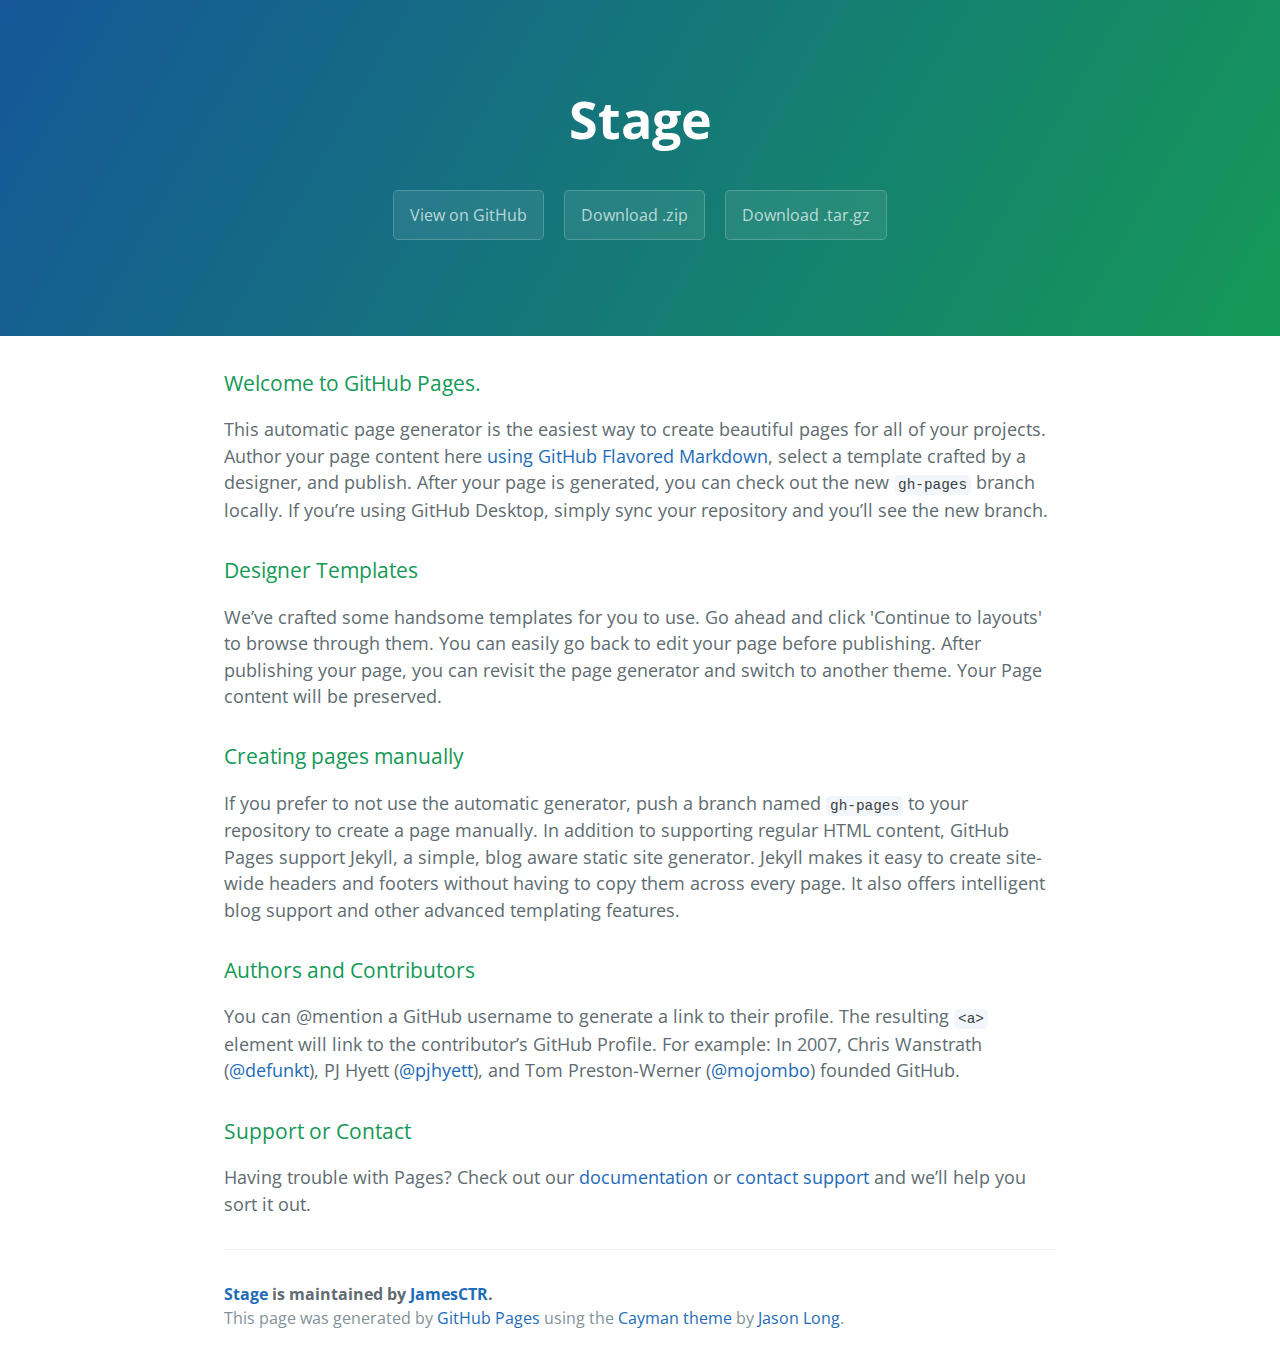
==== index.html @ bf19dbb0 "Create gh-pages branch via GitHub" ====
<!DOCTYPE html>
<html lang="en-us">
  <head>
    <meta charset="UTF-8">
    <title>Stage by JamesCTR</title>
    <meta name="viewport" content="width=device-width, initial-scale=1">
    <link rel="stylesheet" type="text/css" href="stylesheets/normalize.css" media="screen">
    <link href='https://fonts.googleapis.com/css?family=Open+Sans:400,700' rel='stylesheet' type='text/css'>
    <link rel="stylesheet" type="text/css" href="stylesheets/stylesheet.css" media="screen">
    <link rel="stylesheet" type="text/css" href="stylesheets/github-light.css" media="screen">
  </head>
  <body>
    <section class="page-header">
      <h1 class="project-name">Stage</h1>
      <h2 class="project-tagline"></h2>
      <a href="https://github.com/JamesCTR/Stage" class="btn">View on GitHub</a>
      <a href="https://github.com/JamesCTR/Stage/zipball/master" class="btn">Download .zip</a>
      <a href="https://github.com/JamesCTR/Stage/tarball/master" class="btn">Download .tar.gz</a>
    </section>

    <section class="main-content">
      <h3>
<a id="welcome-to-github-pages" class="anchor" href="#welcome-to-github-pages" aria-hidden="true"><span aria-hidden="true" class="octicon octicon-link"></span></a>Welcome to GitHub Pages.</h3>

<p>This automatic page generator is the easiest way to create beautiful pages for all of your projects. Author your page content here <a href="https://guides.github.com/features/mastering-markdown/">using GitHub Flavored Markdown</a>, select a template crafted by a designer, and publish. After your page is generated, you can check out the new <code>gh-pages</code> branch locally. If you’re using GitHub Desktop, simply sync your repository and you’ll see the new branch.</p>

<h3>
<a id="designer-templates" class="anchor" href="#designer-templates" aria-hidden="true"><span aria-hidden="true" class="octicon octicon-link"></span></a>Designer Templates</h3>

<p>We’ve crafted some handsome templates for you to use. Go ahead and click 'Continue to layouts' to browse through them. You can easily go back to edit your page before publishing. After publishing your page, you can revisit the page generator and switch to another theme. Your Page content will be preserved.</p>

<h3>
<a id="creating-pages-manually" class="anchor" href="#creating-pages-manually" aria-hidden="true"><span aria-hidden="true" class="octicon octicon-link"></span></a>Creating pages manually</h3>

<p>If you prefer to not use the automatic generator, push a branch named <code>gh-pages</code> to your repository to create a page manually. In addition to supporting regular HTML content, GitHub Pages support Jekyll, a simple, blog aware static site generator. Jekyll makes it easy to create site-wide headers and footers without having to copy them across every page. It also offers intelligent blog support and other advanced templating features.</p>

<h3>
<a id="authors-and-contributors" class="anchor" href="#authors-and-contributors" aria-hidden="true"><span aria-hidden="true" class="octicon octicon-link"></span></a>Authors and Contributors</h3>

<p>You can @mention a GitHub username to generate a link to their profile. The resulting <code>&lt;a&gt;</code> element will link to the contributor’s GitHub Profile. For example: In 2007, Chris Wanstrath (<a href="https://github.com/defunkt" class="user-mention">@defunkt</a>), PJ Hyett (<a href="https://github.com/pjhyett" class="user-mention">@pjhyett</a>), and Tom Preston-Werner (<a href="https://github.com/mojombo" class="user-mention">@mojombo</a>) founded GitHub.</p>

<h3>
<a id="support-or-contact" class="anchor" href="#support-or-contact" aria-hidden="true"><span aria-hidden="true" class="octicon octicon-link"></span></a>Support or Contact</h3>

<p>Having trouble with Pages? Check out our <a href="https://help.github.com/pages">documentation</a> or <a href="https://github.com/contact">contact support</a> and we’ll help you sort it out.</p>

      <footer class="site-footer">
        <span class="site-footer-owner"><a href="https://github.com/JamesCTR/Stage">Stage</a> is maintained by <a href="https://github.com/JamesCTR">JamesCTR</a>.</span>

        <span class="site-footer-credits">This page was generated by <a href="https://pages.github.com">GitHub Pages</a> using the <a href="https://github.com/jasonlong/cayman-theme">Cayman theme</a> by <a href="https://twitter.com/jasonlong">Jason Long</a>.</span>
      </footer>

    </section>

  
  </body>
</html>
---- stylesheets/stylesheet.css ----
* {
  box-sizing: border-box; }

body {
  padding: 0;
  margin: 0;
  font-family: "Open Sans", "Helvetica Neue", Helvetica, Arial, sans-serif;
  font-size: 16px;
  line-height: 1.5;
  color: #606c71; }

a {
  color: #1e6bb8;
  text-decoration: none; }
  a:hover {
    text-decoration: underline; }

.btn {
  display: inline-block;
  margin-bottom: 1rem;
  color: rgba(255, 255, 255, 0.7);
  background-color: rgba(255, 255, 255, 0.08);
  border-color: rgba(255, 255, 255, 0.2);
  border-style: solid;
  border-width: 1px;
  border-radius: 0.3rem;
  transition: color 0.2s, background-color 0.2s, border-color 0.2s; }
  .btn + .btn {
    margin-left: 1rem; }

.btn:hover {
  color: rgba(255, 255, 255, 0.8);
  text-decoration: none;
  background-color: rgba(255, 255, 255, 0.2);
  border-color: rgba(255, 255, 255, 0.3); }

@media screen and (min-width: 64em) {
  .btn {
    padding: 0.75rem 1rem; } }

@media screen and (min-width: 42em) and (max-width: 64em) {
  .btn {
    padding: 0.6rem 0.9rem;
    font-size: 0.9rem; } }

@media screen and (max-width: 42em) {
  .btn {
    display: block;
    width: 100%;
    padding: 0.75rem;
    font-size: 0.9rem; }
    .btn + .btn {
      margin-top: 1rem;
      margin-left: 0; } }

.page-header {
  color: #fff;
  text-align: center;
  background-color: #159957;
  background-image: linear-gradient(120deg, #155799, #159957); }

@media screen and (min-width: 64em) {
  .page-header {
    padding: 5rem 6rem; } }

@media screen and (min-width: 42em) and (max-width: 64em) {
  .page-header {
    padding: 3rem 4rem; } }

@media screen and (max-width: 42em) {
  .page-header {
    padding: 2rem 1rem; } }

.project-name {
  margin-top: 0;
  margin-bottom: 0.1rem; }

@media screen and (min-width: 64em) {
  .project-name {
    font-size: 3.25rem; } }

@media screen and (min-width: 42em) and (max-width: 64em) {
  .project-name {
    font-size: 2.25rem; } }

@media screen and (max-width: 42em) {
  .project-name {
    font-size: 1.75rem; } }

.project-tagline {
  margin-bottom: 2rem;
  font-weight: normal;
  opacity: 0.7; }

@media screen and (min-width: 64em) {
  .project-tagline {
    font-size: 1.25rem; } }

@media screen and (min-width: 42em) and (max-width: 64em) {
  .project-tagline {
    font-size: 1.15rem; } }

@media screen and (max-width: 42em) {
  .project-tagline {
    font-size: 1rem; } }

.main-content :first-child {
  margin-top: 0; }
.main-content img {
  max-width: 100%; }
.main-content h1, .main-content h2, .main-content h3, .main-content h4, .main-content h5, .main-content h6 {
  margin-top: 2rem;
  margin-bottom: 1rem;
  font-weight: normal;
  color: #159957; }
.main-content p {
  margin-bottom: 1em; }
.main-content code {
  padding: 2px 4px;
  font-family: Consolas, "Liberation Mono", Menlo, Courier, monospace;
  font-size: 0.9rem;
  color: #383e41;
  background-color: #f3f6fa;
  border-radius: 0.3rem; }
.main-content pre {
  padding: 0.8rem;
  margin-top: 0;
  margin-bottom: 1rem;
  font: 1rem Consolas, "Liberation Mono", Menlo, Courier, monospace;
  color: #567482;
  word-wrap: normal;
  background-color: #f3f6fa;
  border: solid 1px #dce6f0;
  border-radius: 0.3rem; }
  .main-content pre > code {
    padding: 0;
    margin: 0;
    font-size: 0.9rem;
    color: #567482;
    word-break: normal;
    white-space: pre;
    background: transparent;
    border: 0; }
.main-content .highlight {
  margin-bottom: 1rem; }
  .main-content .highlight pre {
    margin-bottom: 0;
    word-break: normal; }
.main-content .highlight pre, .main-content pre {
  padding: 0.8rem;
  overflow: auto;
  font-size: 0.9rem;
  line-height: 1.45;
  border-radius: 0.3rem; }
.main-content pre code, .main-content pre tt {
  display: inline;
  max-width: initial;
  padding: 0;
  margin: 0;
  overflow: initial;
  line-height: inherit;
  word-wrap: normal;
  background-color: transparent;
  border: 0; }
  .main-content pre code:before, .main-content pre code:after, .main-content pre tt:before, .main-content pre tt:after {
    content: normal; }
.main-content ul, .main-content ol {
  margin-top: 0; }
.main-content blockquote {
  padding: 0 1rem;
  margin-left: 0;
  color: #819198;
  border-left: 0.3rem solid #dce6f0; }
  .main-content blockquote > :first-child {
    margin-top: 0; }
  .main-content blockquote > :last-child {
    margin-bottom: 0; }
.main-content table {
  display: block;
  width: 100%;
  overflow: auto;
  word-break: normal;
  word-break: keep-all; }
  .main-content table th {
    font-weight: bold; }
  .main-content table th, .main-content table td {
    padding: 0.5rem 1rem;
    border: 1px solid #e9ebec; }
.main-content dl {
  padding: 0; }
  .main-content dl dt {
    padding: 0;
    margin-top: 1rem;
    font-size: 1rem;
    font-weight: bold; }
  .main-content dl dd {
    padding: 0;
    margin-bottom: 1rem; }
.main-content hr {
  height: 2px;
  padding: 0;
  margin: 1rem 0;
  background-color: #eff0f1;
  border: 0; }

@media screen and (min-width: 64em) {
  .main-content {
    max-width: 64rem;
    padding: 2rem 6rem;
    margin: 0 auto;
    font-size: 1.1rem; } }

@media screen and (min-width: 42em) and (max-width: 64em) {
  .main-content {
    padding: 2rem 4rem;
    font-size: 1.1rem; } }

@media screen and (max-width: 42em) {
  .main-content {
    padding: 2rem 1rem;
    font-size: 1rem; } }

.site-footer {
  padding-top: 2rem;
  margin-top: 2rem;
  border-top: solid 1px #eff0f1; }

.site-footer-owner {
  display: block;
  font-weight: bold; }

.site-footer-credits {
  color: #819198; }

@media screen and (min-width: 64em) {
  .site-footer {
    font-size: 1rem; } }

@media screen and (min-width: 42em) and (max-width: 64em) {
  .site-footer {
    font-size: 1rem; } }

@media screen and (max-width: 42em) {
  .site-footer {
    font-size: 0.9rem; } }
---- stylesheets/github-light.css ----
/*
The MIT License (MIT)

Copyright (c) 2016 GitHub, Inc.

Permission is hereby granted, free of charge, to any person obtaining a copy
of this software and associated documentation files (the "Software"), to deal
in the Software without restriction, including without limitation the rights
to use, copy, modify, merge, publish, distribute, sublicense, and/or sell
copies of the Software, and to permit persons to whom the Software is
furnished to do so, subject to the following conditions:

The above copyright notice and this permission notice shall be included in all
copies or substantial portions of the Software.

THE SOFTWARE IS PROVIDED "AS IS", WITHOUT WARRANTY OF ANY KIND, EXPRESS OR
IMPLIED, INCLUDING BUT NOT LIMITED TO THE WARRANTIES OF MERCHANTABILITY,
FITNESS FOR A PARTICULAR PURPOSE AND NONINFRINGEMENT. IN NO EVENT SHALL THE
AUTHORS OR COPYRIGHT HOLDERS BE LIABLE FOR ANY CLAIM, DAMAGES OR OTHER
LIABILITY, WHETHER IN AN ACTION OF CONTRACT, TORT OR OTHERWISE, ARISING FROM,
OUT OF OR IN CONNECTION WITH THE SOFTWARE OR THE USE OR OTHER DEALINGS IN THE
SOFTWARE.

*/

.pl-c /* comment */ {
  color: #969896;
}

.pl-c1 /* constant, variable.other.constant, support, meta.property-name, support.constant, support.variable, meta.module-reference, markup.raw, meta.diff.header */,
.pl-s .pl-v /* string variable */ {
  color: #0086b3;
}

.pl-e /* entity */,
.pl-en /* entity.name */ {
  color: #795da3;
}

.pl-smi /* variable.parameter.function, storage.modifier.package, storage.modifier.import, storage.type.java, variable.other */,
.pl-s .pl-s1 /* string source */ {
  color: #333;
}

.pl-ent /* entity.name.tag */ {
  color: #63a35c;
}

.pl-k /* keyword, storage, storage.type */ {
  color: #a71d5d;
}

.pl-s /* string */,
.pl-pds /* punctuation.definition.string, string.regexp.character-class */,
.pl-s .pl-pse .pl-s1 /* string punctuation.section.embedded source */,
.pl-sr /* string.regexp */,
.pl-sr .pl-cce /* string.regexp constant.character.escape */,
.pl-sr .pl-sre /* string.regexp source.ruby.embedded */,
.pl-sr .pl-sra /* string.regexp string.regexp.arbitrary-repitition */ {
  color: #183691;
}

.pl-v /* variable */ {
  color: #ed6a43;
}

.pl-id /* invalid.deprecated */ {
  color: #b52a1d;
}

.pl-ii /* invalid.illegal */ {
  color: #f8f8f8;
  background-color: #b52a1d;
}

.pl-sr .pl-cce /* string.regexp constant.character.escape */ {
  font-weight: bold;
  color: #63a35c;
}

.pl-ml /* markup.list */ {
  color: #693a17;
}

.pl-mh /* markup.heading */,
.pl-mh .pl-en /* markup.heading entity.name */,
.pl-ms /* meta.separator */ {
  font-weight: bold;
  color: #1d3e81;
}

.pl-mq /* markup.quote */ {
  color: #008080;
}

.pl-mi /* markup.italic */ {
  font-style: italic;
  color: #333;
}

.pl-mb /* markup.bold */ {
  font-weight: bold;
  color: #333;
}

.pl-md /* markup.deleted, meta.diff.header.from-file */ {
  color: #bd2c00;
  background-color: #ffecec;
}

.pl-mi1 /* markup.inserted, meta.diff.header.to-file */ {
  color: #55a532;
  background-color: #eaffea;
}

.pl-mdr /* meta.diff.range */ {
  font-weight: bold;
  color: #795da3;
}

.pl-mo /* meta.output */ {
  color: #1d3e81;
}
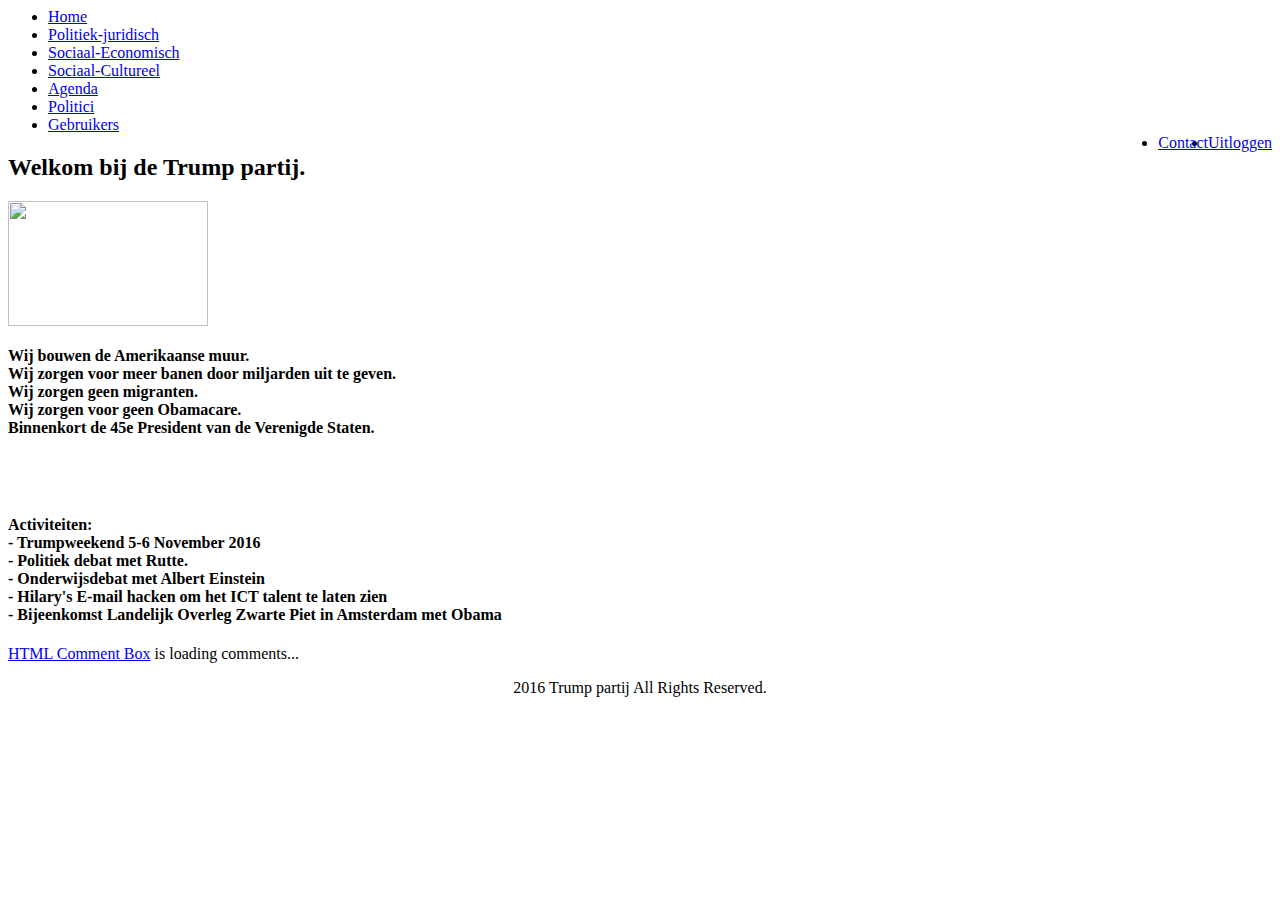
==== commit 2ff3f5fb: "Update index.html" ====
--- a/index.html
+++ b/index.html
@@ -1,57 +1,45 @@
-<!DOCTYPE html>
-<html lang="en-us">
-  <head>
-    <meta charset="UTF-8">
-    <title>Stage by JamesCTR</title>
-    <meta name="viewport" content="width=device-width, initial-scale=1">
-    <link rel="stylesheet" type="text/css" href="stylesheets/normalize.css" media="screen">
-    <link href='https://fonts.googleapis.com/css?family=Open+Sans:400,700' rel='stylesheet' type='text/css'>
-    <link rel="stylesheet" type="text/css" href="stylesheets/stylesheet.css" media="screen">
-    <link rel="stylesheet" type="text/css" href="stylesheets/github-light.css" media="screen">
-  </head>
-  <body>
-    <section class="page-header">
-      <h1 class="project-name">Stage</h1>
-      <h2 class="project-tagline"></h2>
-      <a href="https://github.com/JamesCTR/Stage" class="btn">View on GitHub</a>
-      <a href="https://github.com/JamesCTR/Stage/zipball/master" class="btn">Download .zip</a>
-      <a href="https://github.com/JamesCTR/Stage/tarball/master" class="btn">Download .tar.gz</a>
-    </section>
+<Doctype html>
+<html>
+<header>
+<ul>
+  <li><a href="Home.php">Home</a></li>
+  <li><a href="PJ.php">Politiek-juridisch</a></li>
+  <li><a href="SE.php">Sociaal-Economisch</a></li>
+  <li><a href="SC.php">Sociaal-Cultureel</a></li>
+  <li><a href="Agenda.php">Agenda</a></li>
+  <li><a href="Politici.php">Politici</a></li>
+  <li><a href="index.php">Gebruikers</a></li>
+  <li style="float:right"><a class="active" href="logout.php">Uitloggen</a></li>
+  <li style="float:right"><a class="active" href="contact.php">Contact</a></li>
+</ul>
+</header>
 
-    <section class="main-content">
-      <h3>
-<a id="welcome-to-github-pages" class="anchor" href="#welcome-to-github-pages" aria-hidden="true"><span aria-hidden="true" class="octicon octicon-link"></span></a>Welcome to GitHub Pages.</h3>
+<head>
 
-<p>This automatic page generator is the easiest way to create beautiful pages for all of your projects. Author your page content here <a href="https://guides.github.com/features/mastering-markdown/">using GitHub Flavored Markdown</a>, select a template crafted by a designer, and publish. After your page is generated, you can check out the new <code>gh-pages</code> branch locally. If you’re using GitHub Desktop, simply sync your repository and you’ll see the new branch.</p>
-
-<h3>
-<a id="designer-templates" class="anchor" href="#designer-templates" aria-hidden="true"><span aria-hidden="true" class="octicon octicon-link"></span></a>Designer Templates</h3>
-
-<p>We’ve crafted some handsome templates for you to use. Go ahead and click 'Continue to layouts' to browse through them. You can easily go back to edit your page before publishing. After publishing your page, you can revisit the page generator and switch to another theme. Your Page content will be preserved.</p>
-
-<h3>
-<a id="creating-pages-manually" class="anchor" href="#creating-pages-manually" aria-hidden="true"><span aria-hidden="true" class="octicon octicon-link"></span></a>Creating pages manually</h3>
-
-<p>If you prefer to not use the automatic generator, push a branch named <code>gh-pages</code> to your repository to create a page manually. In addition to supporting regular HTML content, GitHub Pages support Jekyll, a simple, blog aware static site generator. Jekyll makes it easy to create site-wide headers and footers without having to copy them across every page. It also offers intelligent blog support and other advanced templating features.</p>
-
-<h3>
-<a id="authors-and-contributors" class="anchor" href="#authors-and-contributors" aria-hidden="true"><span aria-hidden="true" class="octicon octicon-link"></span></a>Authors and Contributors</h3>
-
-<p>You can @mention a GitHub username to generate a link to their profile. The resulting <code>&lt;a&gt;</code> element will link to the contributor’s GitHub Profile. For example: In 2007, Chris Wanstrath (<a href="https://github.com/defunkt" class="user-mention">@defunkt</a>), PJ Hyett (<a href="https://github.com/pjhyett" class="user-mention">@pjhyett</a>), and Tom Preston-Werner (<a href="https://github.com/mojombo" class="user-mention">@mojombo</a>) founded GitHub.</p>
-
-<h3>
-<a id="support-or-contact" class="anchor" href="#support-or-contact" aria-hidden="true"><span aria-hidden="true" class="octicon octicon-link"></span></a>Support or Contact</h3>
-
-<p>Having trouble with Pages? Check out our <a href="https://help.github.com/pages">documentation</a> or <a href="https://github.com/contact">contact support</a> and we’ll help you sort it out.</p>
-
-      <footer class="site-footer">
-        <span class="site-footer-owner"><a href="https://github.com/JamesCTR/Stage">Stage</a> is maintained by <a href="https://github.com/JamesCTR">JamesCTR</a>.</span>
-
-        <span class="site-footer-credits">This page was generated by <a href="https://pages.github.com">GitHub Pages</a> using the <a href="https://github.com/jasonlong/cayman-theme">Cayman theme</a> by <a href="https://twitter.com/jasonlong">Jason Long</a>.</span>
-      </footer>
-
-    </section>
-
-  
-  </body>
+<title>Home - Trump partij</title>
+<div class="coverfront">
+    </div> 
+    <h2><B>Welkom bij de Trump partij.</h2></B>
+</head>
+<link rel="stylesheet" href="CSS.css">
+<body>
+<section id="Eagle">
+<div id="home">
+  <div id="images_hz">
+    <img src="trumplogo.jpg" width="200" height="125">
+  </div>
+                    <h4> Wij bouwen de Amerikaanse muur. <br>Wij zorgen voor meer banen door miljarden uit te geven.
+                    <br>Wij zorgen geen migranten.<br>Wij zorgen voor geen Obamacare.<br>Binnenkort de 45e President van de Verenigde Staten.</h4> 
+                    <br><br>
+                    <h4><b>Activiteiten:</b><br> - Trumpweekend 5-6 November 2016<br> - Politiek debat met Rutte.<br> - Onderwijsdebat met Albert Einstein<br>
+                    - Hilary's E-mail hacken om het ICT talent te laten zien<br>- Bijeenkomst Landelijk Overleg Zwarte Piet in Amsterdam met Obama<br>
+</div>
+</section>
+<!-- begin wwww.htmlcommentbox.com -->
+ <div id="HCB_comment_box"><a href="http://www.htmlcommentbox.com">HTML Comment Box</a> is loading comments...</div>
+ <link rel="stylesheet" type="CSS.css" href="//www.htmlcommentbox.com/static/skins/bootstrap/twitter-bootstrap.css?v=0" />
+ <script type="text/javascript" id="hcb"> /*<!--*/ if(!window.hcb_user){hcb_user={};} (function(){var s=document.createElement("script"), l=hcb_user.PAGE || (""+window.location).replace(/'/g,"%27"), h="//www.htmlcommentbox.com";s.setAttribute("type","text/javascript");s.setAttribute("src", h+"/jread?page="+encodeURIComponent(l).replace("+","%2B")+"&opts=16862&num=10&ts=1460551833796");if (typeof s!="undefined") document.getElementsByTagName("head")[0].appendChild(s);})(); /*-->*/ </script>
+<!-- end www.htmlcommentbox.com -->
+<div id="footer"><p><center>2016 Trump partij All Rights Reserved.</center></p></div>
+</body>
 </html>
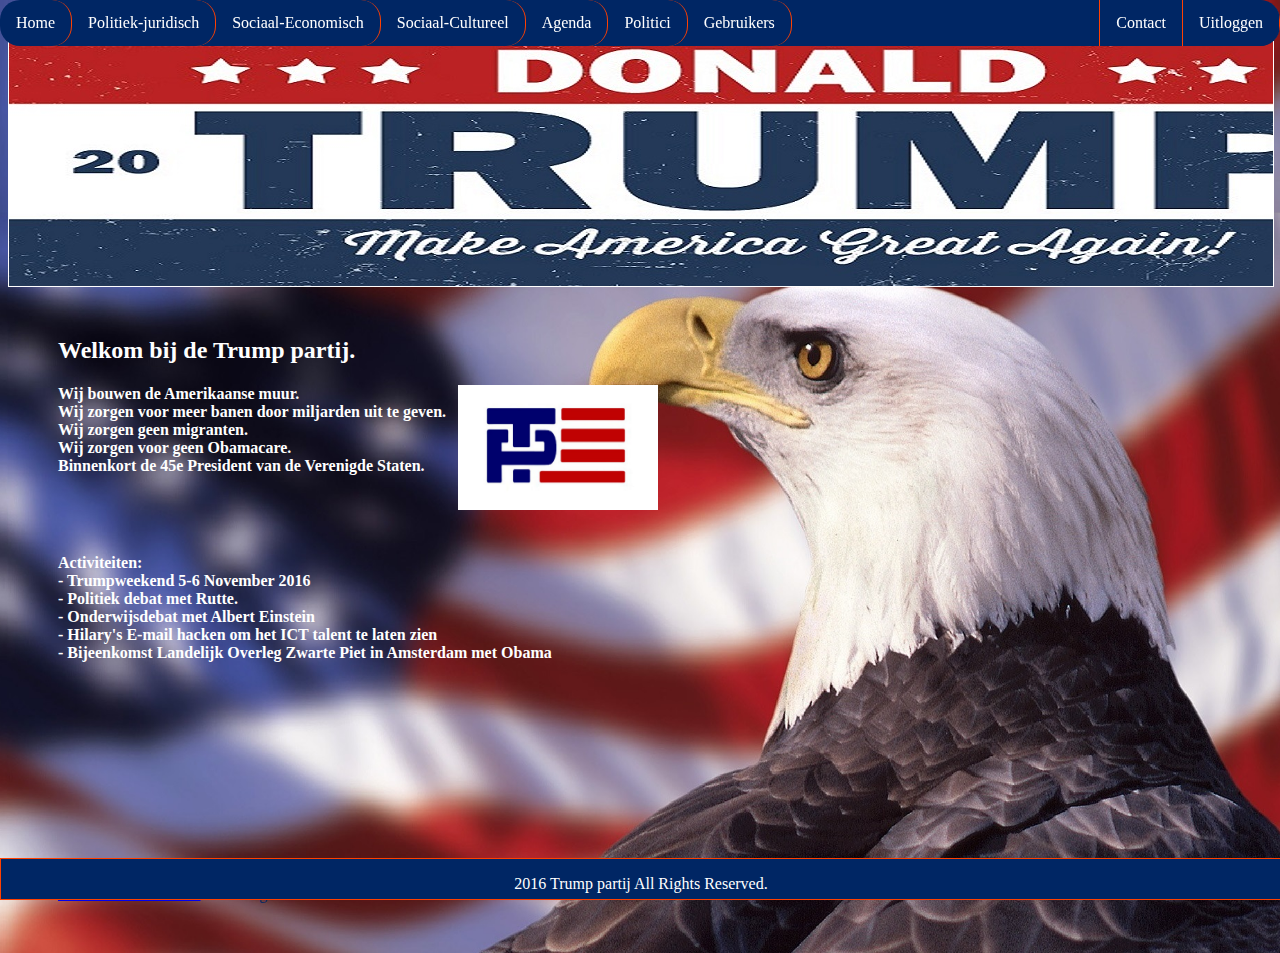
==== commit cffbf809: "Update index.html" ====
--- a/index.html
+++ b/index.html
@@ -3,7 +3,7 @@
 <header>
 <ul>
   <li><a href="Home.php">Home</a></li>
-  <li><a href="PJ.php">Politiek-juridisch</a></li>
+  <li><a href="PJ.html">Politiek-juridisch</a></li>
   <li><a href="SE.php">Sociaal-Economisch</a></li>
   <li><a href="SC.php">Sociaal-Cultureel</a></li>
   <li><a href="Agenda.php">Agenda</a></li>
--- a/CSS.css
+++ b/CSS.css
@@ -0,0 +1,156 @@
+.coverfront{
+    margin-top: 35px;
+    background-image:url("Trumpbanner2.jpg");  
+    background-repeat: no-repeat;
+    height: 250px;
+    width: 100%;
+    border: 1px solid white;
+}
+#PJ {
+    width:600px;
+    height:675px;
+    margin-left: 50px;
+    margin-bottom: 100px;
+    color:white;
+}
+#inlog {
+    width:600px;
+    height:800px;
+    margin-left: 50px;
+    color:white;
+}
+#home {
+    width:600px;
+    height:500px;
+    margin-left: 50px;
+    color:white;
+}
+#index {
+    width:600px;
+    height:600px;
+    margin-left: 50px;
+    background-color: transparent;
+}
+th {
+    background-color: transparent;
+    color: white;
+    border-collapse: collapse;
+    border: 1px solid #FF4000;
+}
+td {
+    background-color: transparent;
+    text-align: left;
+    border-collapse: collapse;
+    border: 1px solid #FF4000;
+}
+#admin {
+    width:600px;
+    height:100px;
+    margin-left: 50px;
+    color:white;
+}
+#reg {
+    width:600px;
+    height:50px;
+    margin-left: 50px;
+    color:white;
+}
+#footer {
+    position:fixed;
+    left:0px;
+    bottom:0px;
+    width:100%;
+    border: 1px solid #FF4000;
+    height:40px;   /* Height of the footer */
+    background:#002664;
+    color:white;
+}
+#images_hz img {
+float: right;
+}
+ul {
+    position: absolute; 
+    left: 0; 
+    right: 0; 
+    margin-left: auto;  
+    margin-right: auto;
+    list-style-type: none;
+    margin: 0;
+    padding: 0;
+    overflow: hidden;
+    background-color: #002664;
+	border-radius: 20px;
+    position: fixed;
+    top: 0;
+    width: 100%;
+}
+
+li {
+    float: left;
+	border-radius: 20px;
+}
+
+li a {
+    display: block;
+    color: white;
+    text-align: center;
+    padding: 14px 16px;
+    text-decoration: none;
+}
+
+li a:hover {
+	color: #FF4000;
+}
+.active {
+    background-color: #002664;
+    border-left: 1px solid #FF4000;
+}
+li {
+    border-right: 1px solid #FF4000;
+}
+
+li:last-child {
+    border-right: none;
+}
+body {
+    background-image: url("AmericanEagle2.jpg");
+	background-position: center;
+    background-repeat: no-repeat;
+    background-size: cover;
+}
+h2{
+	font-family: "Verdana";
+	color: white;
+    margin-right: 50%;
+    margin-left: 50px;
+    margin-top: 50px;
+}
+h3{
+    text-align: center;
+}
+h4{
+    color:white;
+}
+#HCB_comment_box{
+	color: #002664;
+	margin-left: 50px;
+    margin-bottom: 50px;
+	width: 600px;
+}
+.table { 
+    background-color: #002664;
+	color: White;
+	margin: 10px;
+}
+#gegevens{
+    margin-top: 100px;
+    margin-left: 50px;
+    color: White;
+}
+#map{
+    width:600px;
+    height:700px;
+    margin-left: 50px;
+    margin-bottom: 70px;
+    color: white;
+}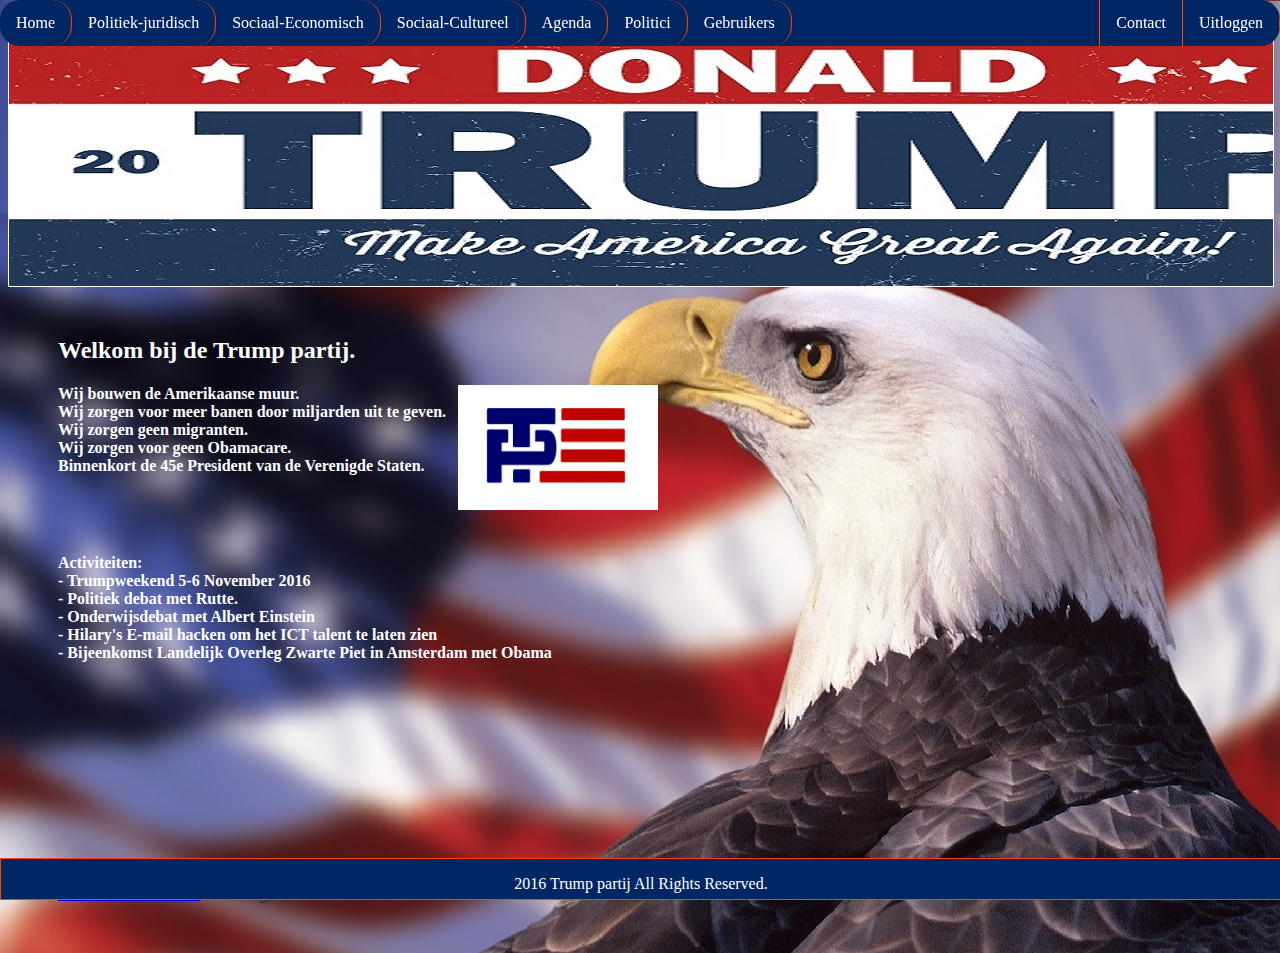
==== commit 5bc2839d: "Update index.html" ====
--- a/index.html
+++ b/index.html
@@ -2,15 +2,15 @@
 <html>
 <header>
 <ul>
-  <li><a href="Home.php">Home</a></li>
+  <li><a href="Home.html">Home</a></li>
   <li><a href="PJ.html">Politiek-juridisch</a></li>
-  <li><a href="SE.php">Sociaal-Economisch</a></li>
-  <li><a href="SC.php">Sociaal-Cultureel</a></li>
-  <li><a href="Agenda.php">Agenda</a></li>
-  <li><a href="Politici.php">Politici</a></li>
-  <li><a href="index.php">Gebruikers</a></li>
+  <li><a href="SE.html">Sociaal-Economisch</a></li>
+  <li><a href="SC.html">Sociaal-Cultureel</a></li>
+  <li><a href="Agenda.html">Agenda</a></li>
+  <li><a href="Politici.html">Politici</a></li>
+  <li><a href="gebruikers.html">Gebruikers</a></li>
   <li style="float:right"><a class="active" href="logout.php">Uitloggen</a></li>
-  <li style="float:right"><a class="active" href="contact.php">Contact</a></li>
+  <li style="float:right"><a class="active" href="contact.html">Contact</a></li>
 </ul>
 </header>
 
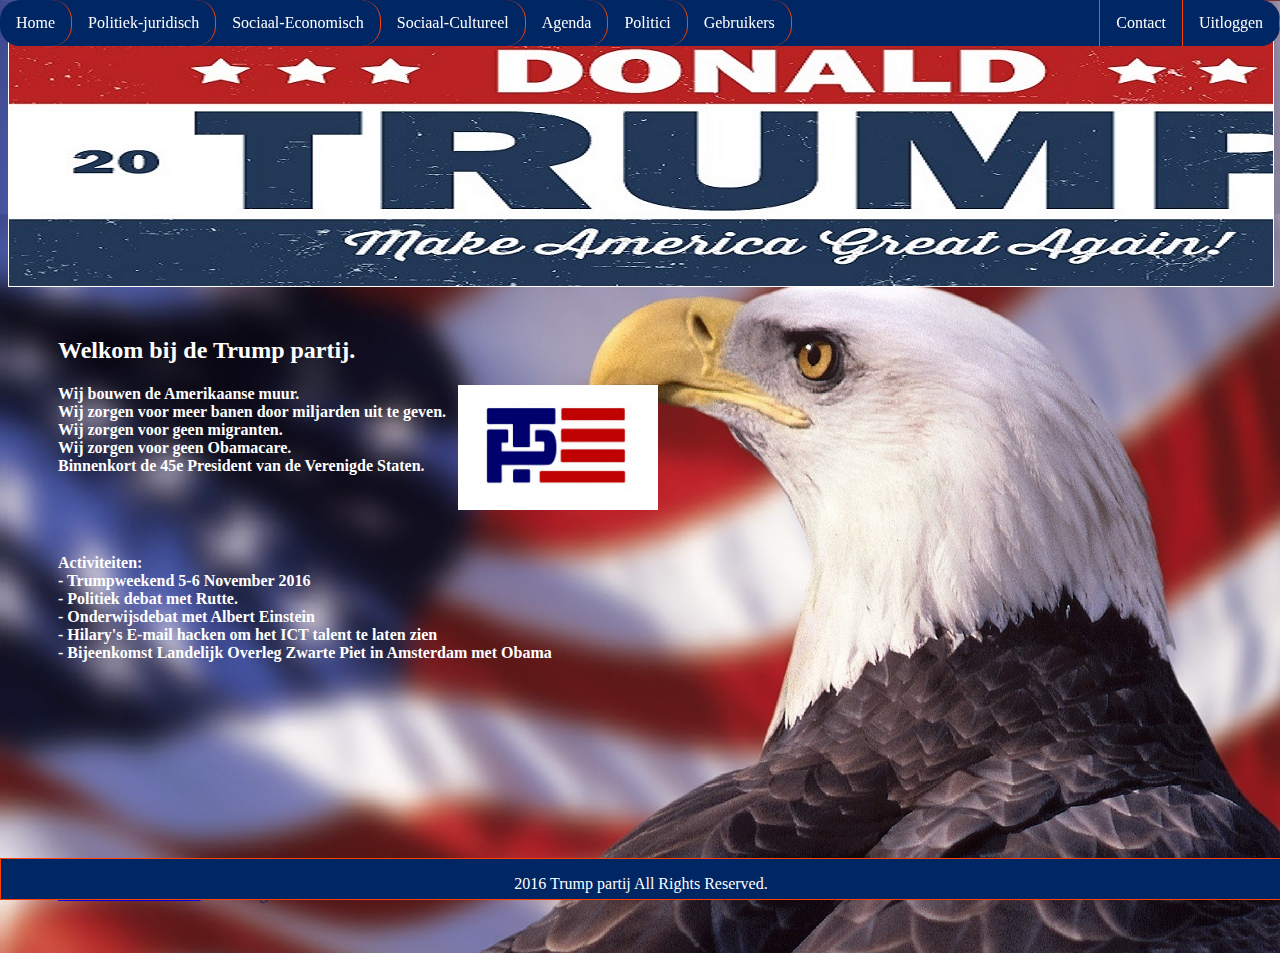
==== commit 28f29a18: "Update index.html" ====
--- a/index.html
+++ b/index.html
@@ -29,7 +29,7 @@
     <img src="trumplogo.jpg" width="200" height="125">
   </div>
                     <h4> Wij bouwen de Amerikaanse muur. <br>Wij zorgen voor meer banen door miljarden uit te geven.
-                    <br>Wij zorgen geen migranten.<br>Wij zorgen voor geen Obamacare.<br>Binnenkort de 45e President van de Verenigde Staten.</h4> 
+                    <br>Wij zorgen voor geen migranten.<br>Wij zorgen voor geen Obamacare.<br>Binnenkort de 45e President van de Verenigde Staten.</h4> 
                     <br><br>
                     <h4><b>Activiteiten:</b><br> - Trumpweekend 5-6 November 2016<br> - Politiek debat met Rutte.<br> - Onderwijsdebat met Albert Einstein<br>
                     - Hilary's E-mail hacken om het ICT talent te laten zien<br>- Bijeenkomst Landelijk Overleg Zwarte Piet in Amsterdam met Obama<br>
